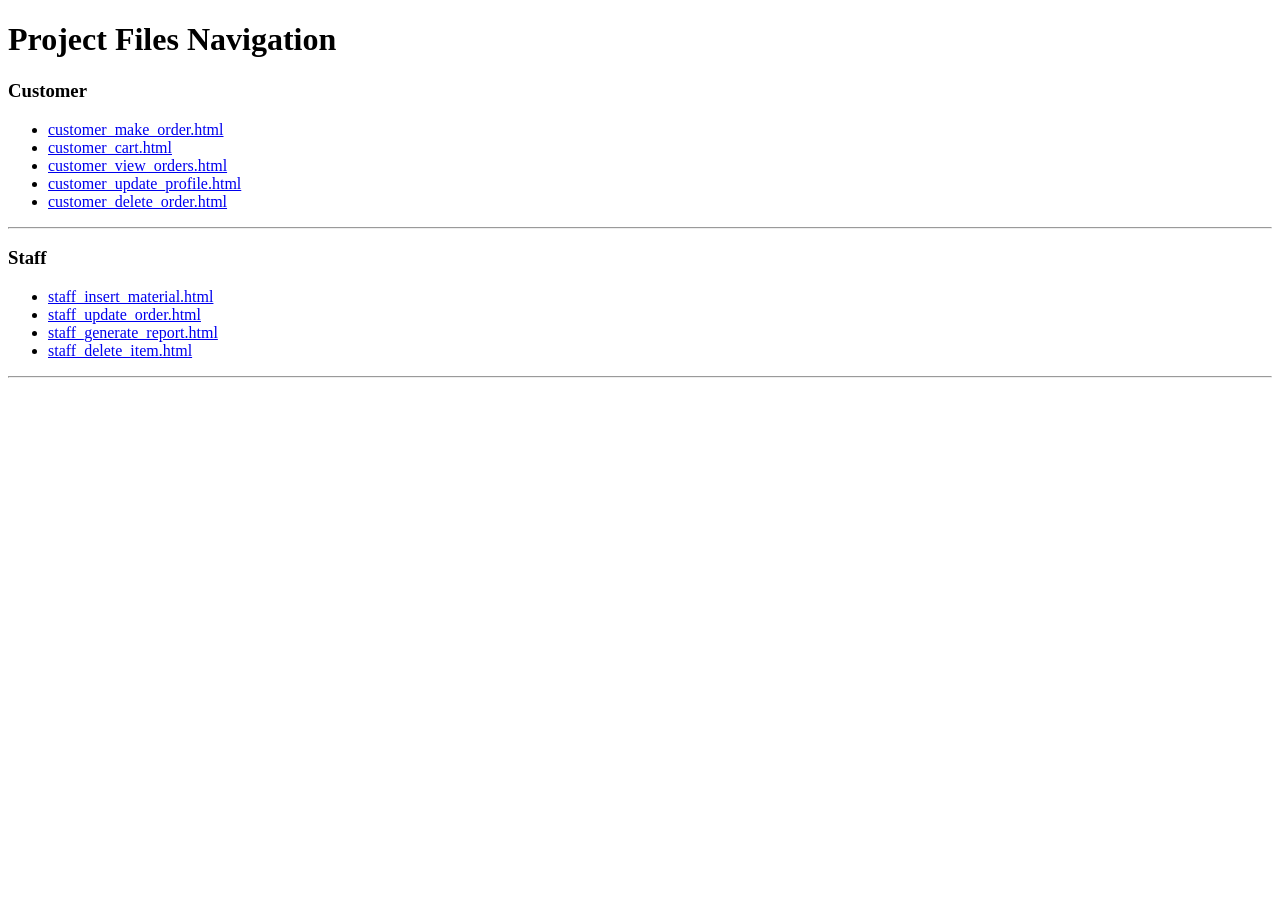
==== project/index.html @ 46f9206c "1(UI) step1(can not submit)" ====
<!DOCTYPE html>
<html lang="en">
<head>
    <meta charset="UTF-8">
    <title>Project Navigation - Premium Living Furniture</title>
</head>
<body>
    <h1>Project Files Navigation</h1>
    
    <h3>Customer</h3>
    <ul>
        <li><a href="customer_make_order.html">customer_make_order.html</a></li>
        <li><a href="customer_cart.html">customer_cart.html</a></li>
        <li><a href="customer_view_orders.html">customer_view_orders.html</a></li>
        <li><a href="customer_update_profile.html">customer_update_profile.html</a></li>
        <li><a href="customer_delete_order.html">customer_delete_order.html</a></li>
    </ul>

    <hr>

    <h3>Staff</h3>
    <ul>
        <li><a href="staff_insert_material.html">staff_insert_material.html</a></li>
        <li><a href="staff_update_order.html">staff_update_order.html</a></li>
        <li><a href="staff_generate_report.html">staff_generate_report.html</a></li>
        <li><a href="staff_delete_item.html">staff_delete_item.html</a></li>
    </ul>

    <hr>

    
</body>
</html>
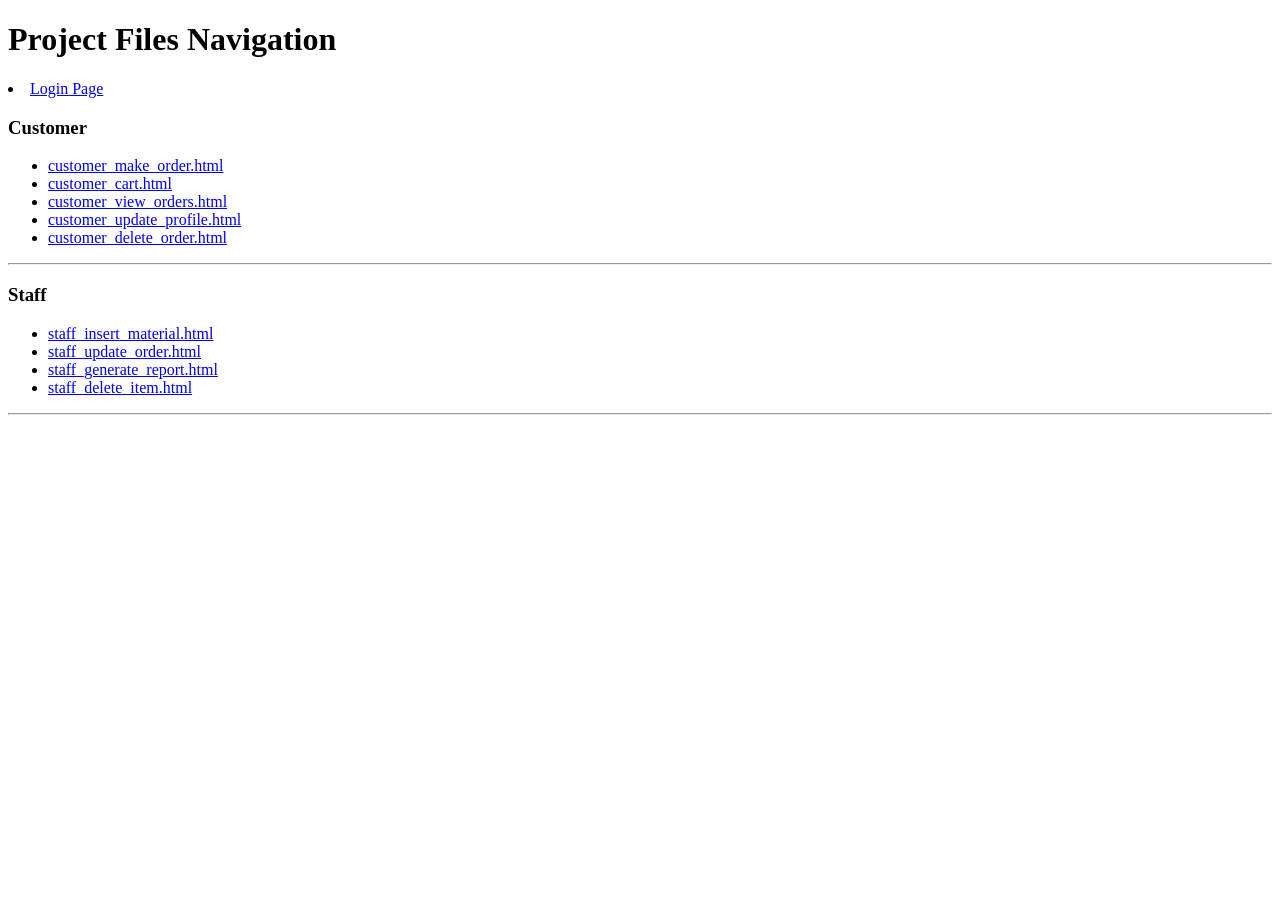
==== commit 12dac157: "1" ====
--- a/project/index.html
+++ b/project/index.html
@@ -6,6 +6,8 @@
 </head>
 <body>
     <h1>Project Files Navigation</h1>
+
+    <li><a href="login.html">Login Page</a></li>
     
     <h3>Customer</h3>
     <ul>
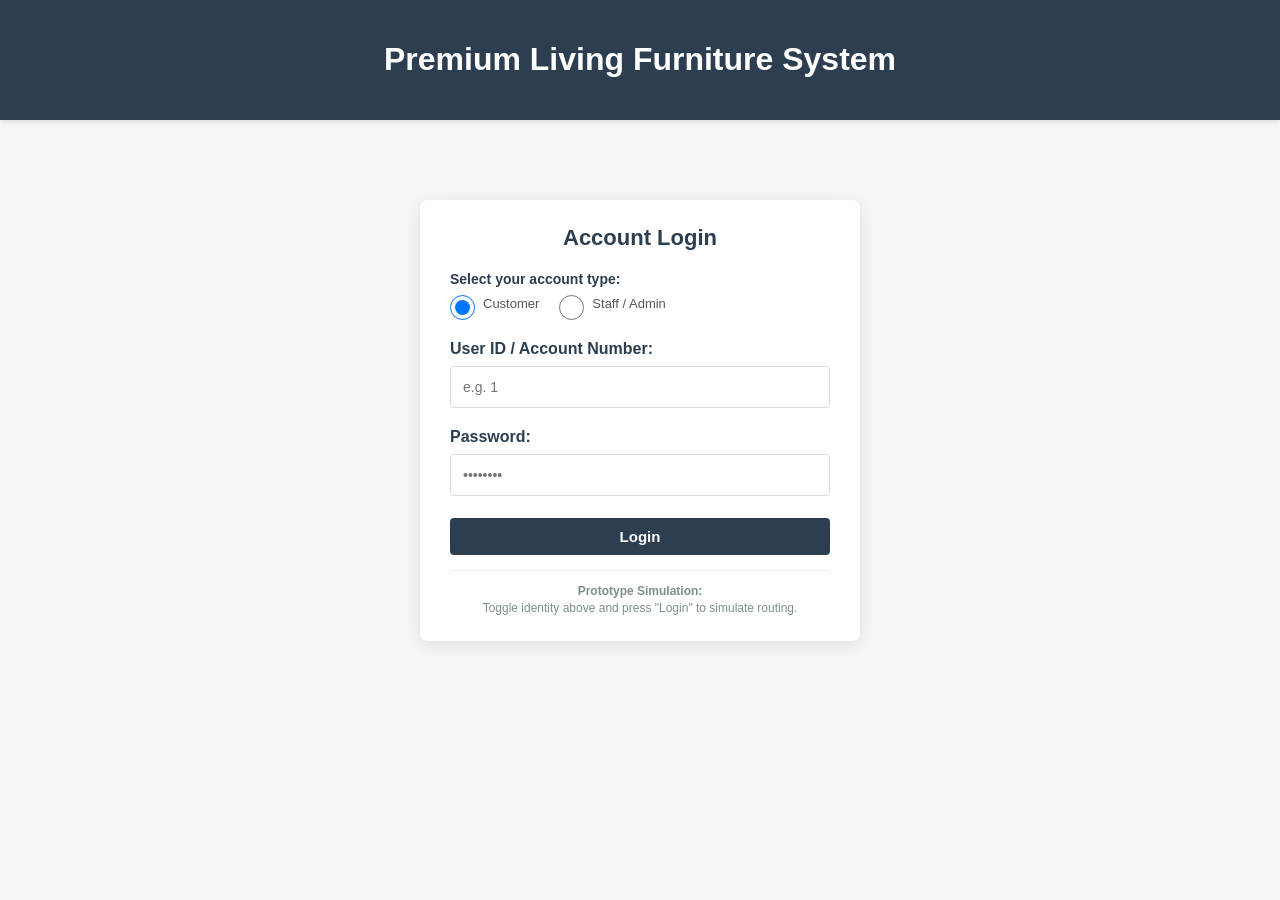
==== commit 55d5152b: "modify login page rename to index.chage the interface" ====
--- a/project/index.html
+++ b/project/index.html
@@ -2,34 +2,132 @@
 <html lang="en">
 <head>
     <meta charset="UTF-8">
-    <title>Project Navigation - Premium Living Furniture</title>
+    <title>Login - Premium Living Furniture</title>
+    <link rel="stylesheet" href="style.css">
+    <style>
+        /* Specific UI styles for the login box layout */
+        .login-box {
+            max-width: 380px; 
+            margin: 80px auto;
+            background: white;
+            padding: 25px 30px;
+            border-radius: 8px;
+            box-shadow: 0 4px 15px rgba(0,0,0,0.1);
+        }
+        
+        /* Compact radio selector container */
+        .role-selector {
+            display: flex;
+            gap: 20px;
+            margin-top: 6px;
+            margin-bottom: 6px;
+            align-items: center;
+        }
+        
+        /* Fixed: Made the radio input dots smaller and neat */
+        .role-selector input[type="radio"] {
+            width: 25px;
+            height: 25px;
+            margin: 0;
+            cursor: pointer;
+        }
+        
+        /* Fixed: Adjusted labels for a tight, aligned fit */
+        .role-selector label {
+            font-size: 13px;
+            font-weight: normal;
+            color: #555;
+            cursor: pointer;
+            margin-left: -12px; /* Pull text close to its radio dot */
+        }
+        
+        /* Single Login Button Layout */
+        .login-btn-container {
+            margin-top: 22px; 
+        }
+        
+        /* Full-width single professional button style */
+        .btn-login {
+            width: 100%;
+            padding: 10px;
+            font-size: 15px;
+            font-weight: bold;
+            color: white;
+            background-color: #2c3e50; /* Matches header theme */
+            border: none;
+            border-radius: 4px;
+            cursor: pointer;
+            transition: background 0.2s;
+        }
+
+        .btn-login:hover {
+            background-color: #34495e;
+        }
+        
+        .hint-text {
+            font-size: 12px;
+            color: #7f8c8d;
+            margin-top: 15px;
+            text-align: center;
+            line-height: 1.4;
+        }
+    </style>
 </head>
 <body>
-    <h1>Project Files Navigation</h1>
+    <div class="header">
+        <h1>Premium Living Furniture System</h1>
+    </div>
 
-    <li><a href="login.html">Login Page</a></li>
-    
-    <h3>Customer</h3>
-    <ul>
-        <li><a href="customer_make_order.html">customer_make_order.html</a></li>
-        <li><a href="customer_cart.html">customer_cart.html</a></li>
-        <li><a href="customer_view_orders.html">customer_view_orders.html</a></li>
-        <li><a href="customer_update_profile.html">customer_update_profile.html</a></li>
-        <li><a href="customer_delete_order.html">customer_delete_order.html</a></li>
-    </ul>
+    <div class="login-box">
+        <h2 style="text-align: center; color: #2c3e50; margin-top: 0; margin-bottom: 20px; font-size: 22px;">Account Login</h2>
+        
+        <form id="loginForm">
+            <div class="form-group">
+                <label style="font-size: 14px;">Select your account type:</label>
+                
+                <div class="role-selector">
+                    <input type="radio" id="role_customer" name="role" value="customer" checked>
+                    <label for="role_customer">Customer</label>
+                    
+                    <input type="radio" id="role_staff" name="role" value="staff">
+                    <label for="role_staff">Staff / Admin</label>
+                </div>
+            </div>
 
-    <hr>
+            <div class="form-group">
+                <label>User ID / Account Number:</label>
+                <input type="text" placeholder="e.g. 1" required>
+            </div>
 
-    <h3>Staff</h3>
-    <ul>
-        <li><a href="staff_insert_material.html">staff_insert_material.html</a></li>
-        <li><a href="staff_update_order.html">staff_update_order.html</a></li>
-        <li><a href="staff_generate_report.html">staff_generate_report.html</a></li>
-        <li><a href="staff_delete_item.html">staff_delete_item.html</a></li>
-    </ul>
+            <div class="form-group">
+                <label>Password:</label>
+                <input type="password" placeholder="••••••••" required>
+            </div>
 
-    <hr>
+            <div class="login-btn-container">
+                <button type="button" class="btn-login" onclick="handlePrototypeLogin()">Login</button>
+            </div>
+        </form>
 
-    
+        <div class="hint-text">
+            <hr style="border: 0; border-top: 1px solid #eee; margin-bottom: 12px;">
+            <strong>Prototype Simulation:</strong><br>
+            Toggle identity above and press "Login" to simulate routing.
+        </div>
+    </div>
+
+    <script>
+        function handlePrototypeLogin() {
+            // Find which identity radio option is currently ticked
+            var selectedRole = document.querySelector('input[name="role"]:checked').value;
+            
+            // Redirect based on selection
+            if (selectedRole === "customer") {
+                window.location.href = "customer_make_order.html";
+            } else if (selectedRole === "staff") {
+                window.location.href = "staff_update_order.html";
+            }
+        }
+    </script>
 </body>
 </html>
--- a/project/style.css
+++ b/project/style.css
@@ -0,0 +1,130 @@
+/* General Layout Styles */
+body {
+    font-family: 'Segoe UI', Tahoma, Geneva, Verdana, sans-serif;
+    background-color: #f4f7f6;
+    margin: 0;
+    padding: 0;
+    color: #333;
+}
+
+.header {
+    background-color: #2c3e50; /* Deep Blue professional theme */
+    color: white;
+    padding: 20px;
+    text-align: center;
+    box-shadow: 0 2px 5px rgba(0,0,0,0.1);
+}
+
+.container {
+    width: 90%;
+    max-width: 1100px;
+    margin: 30px auto;
+    background: white;
+    padding: 25px;
+    border-radius: 8px;
+    box-shadow: 0 4px 15px rgba(0,0,0,0.05);
+}
+
+/* Navigation Bar */
+.navbar {
+    overflow: hidden;
+    background-color: #34495e;
+    position: sticky;
+    top: 0;
+    z-index: 1000;
+}
+
+.navbar a {
+    float: left;
+    display: block;
+    color: #f2f2f2;
+    text-align: center;
+    padding: 14px 20px;
+    text-decoration: none;
+    transition: background 0.3s;
+}
+
+.navbar a:hover {
+    background-color: #e67e22; /* High-contrast orange for interactivity */
+    color: white;
+}
+
+.navbar a.active {
+    background-color: #e67e22;
+}
+
+/* Form Styles */
+.form-group {
+    margin-bottom: 20px;
+}
+
+.form-group label {
+    display: block;
+    margin-bottom: 8px;
+    font-weight: bold;
+    color: #2c3e50;
+}
+
+.form-group input, .form-group select, .form-group textarea {
+    width: 100%;
+    padding: 12px;
+    border: 1px solid #ddd;
+    border-radius: 4px;
+    box-sizing: border-box; /* Ensures padding doesn't affect width */
+    font-size: 14px;
+}
+
+/* Table Styles for Management Pages */
+table {
+    width: 100%;
+    border-collapse: collapse;
+    margin-top: 20px;
+}
+
+table th, table td {
+    padding: 15px;
+    text-align: left;
+    border-bottom: 1px solid #ddd;
+}
+
+table th {
+    background-color: #ecf0f1;
+    color: #2c3e50;
+}
+
+table tr:hover {
+    background-color: #f9f9f9;
+}
+
+/* Buttons */
+.btn {
+    padding: 10px 20px;
+    border: none;
+    border-radius: 4px;
+    cursor: pointer;
+    font-size: 14px;
+    text-decoration: none;
+    display: inline-block;
+    transition: opacity 0.2s;
+}
+
+.btn:hover {
+    opacity: 0.9;
+}
+
+.btn-primary { background-color: #3498db; color: white; }
+.btn-success { background-color: #2ecc71; color: white; }
+.btn-danger { background-color: #e74c3c; color: white; }
+.btn-warning { background-color: #f39c12; color: white; }
+
+/* Status Badges */
+.badge {
+    padding: 5px 10px;
+    border-radius: 20px;
+    font-size: 12px;
+    font-weight: bold;
+    color: white;
+}
+.status-open { background-color: #3498db; }
+.status-completed { background-color: #2ecc71; }
+.status-pending { background-color: #f1c40f; }
